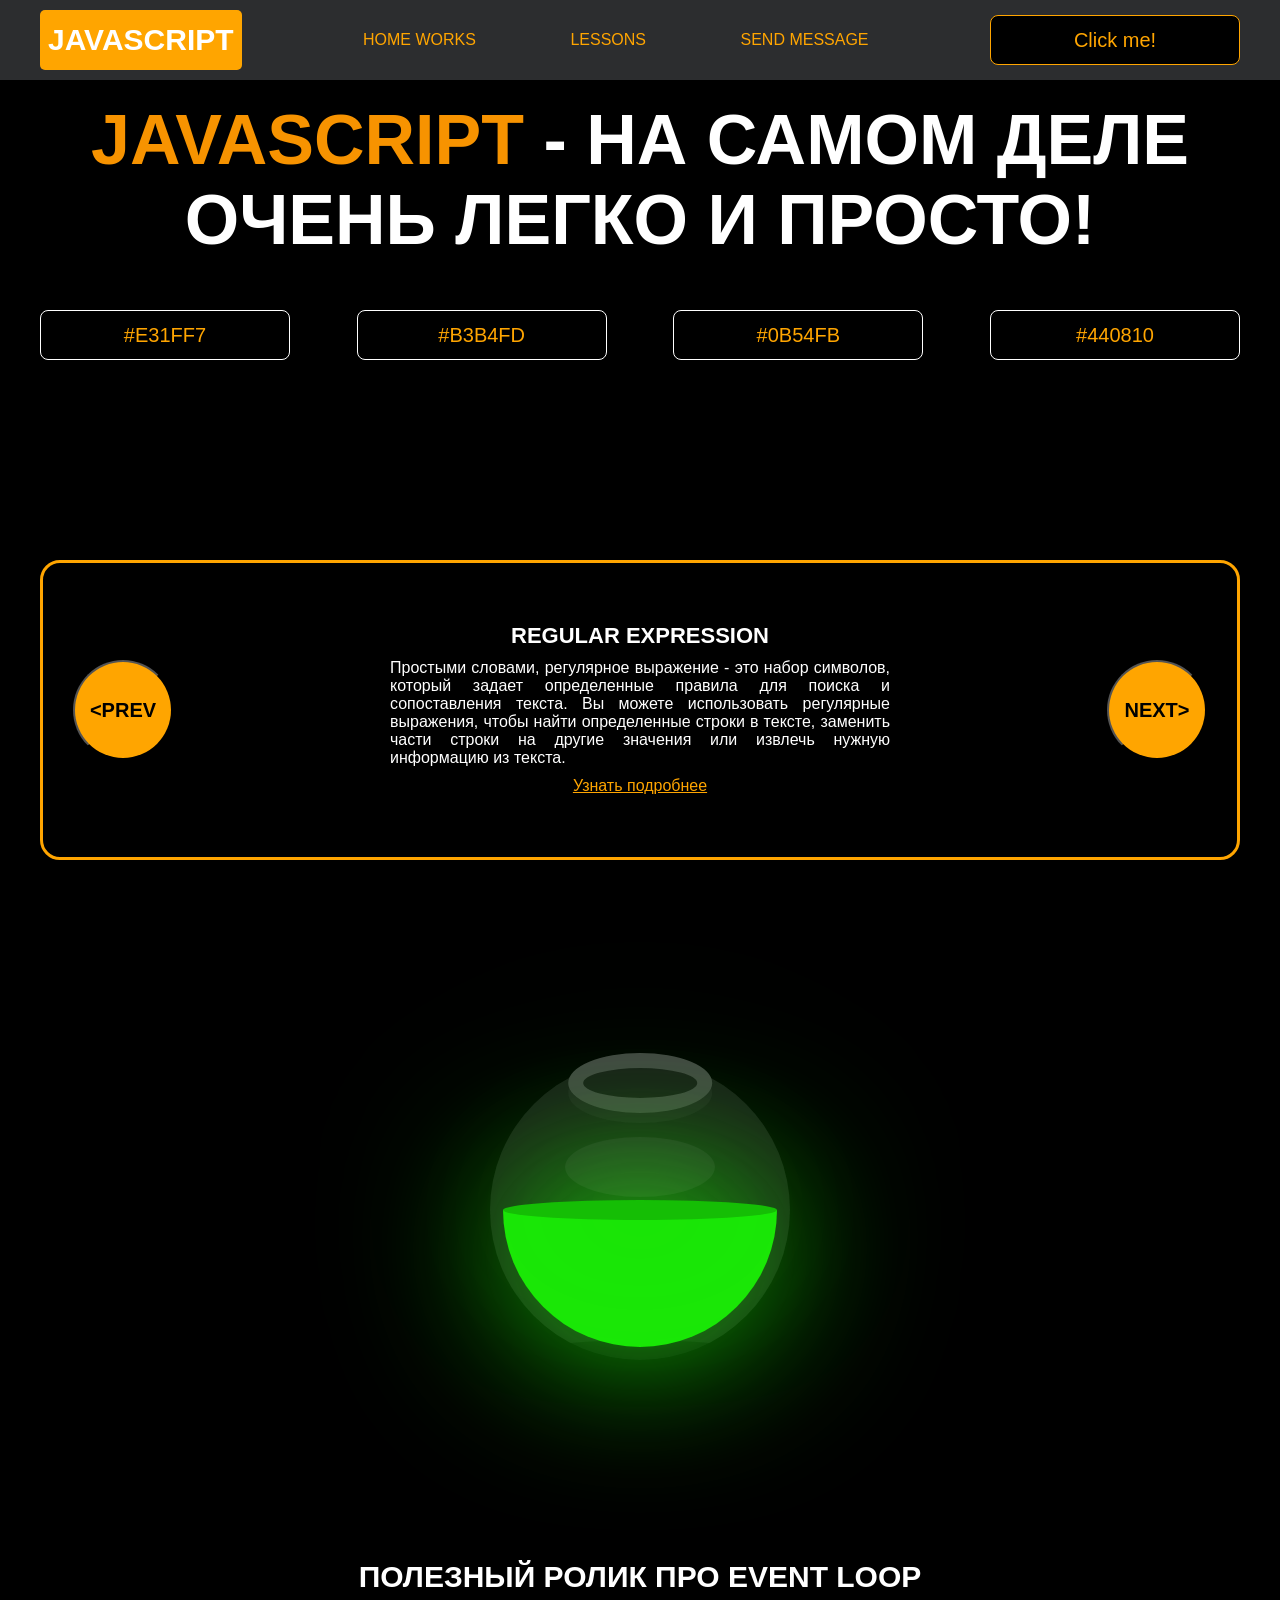
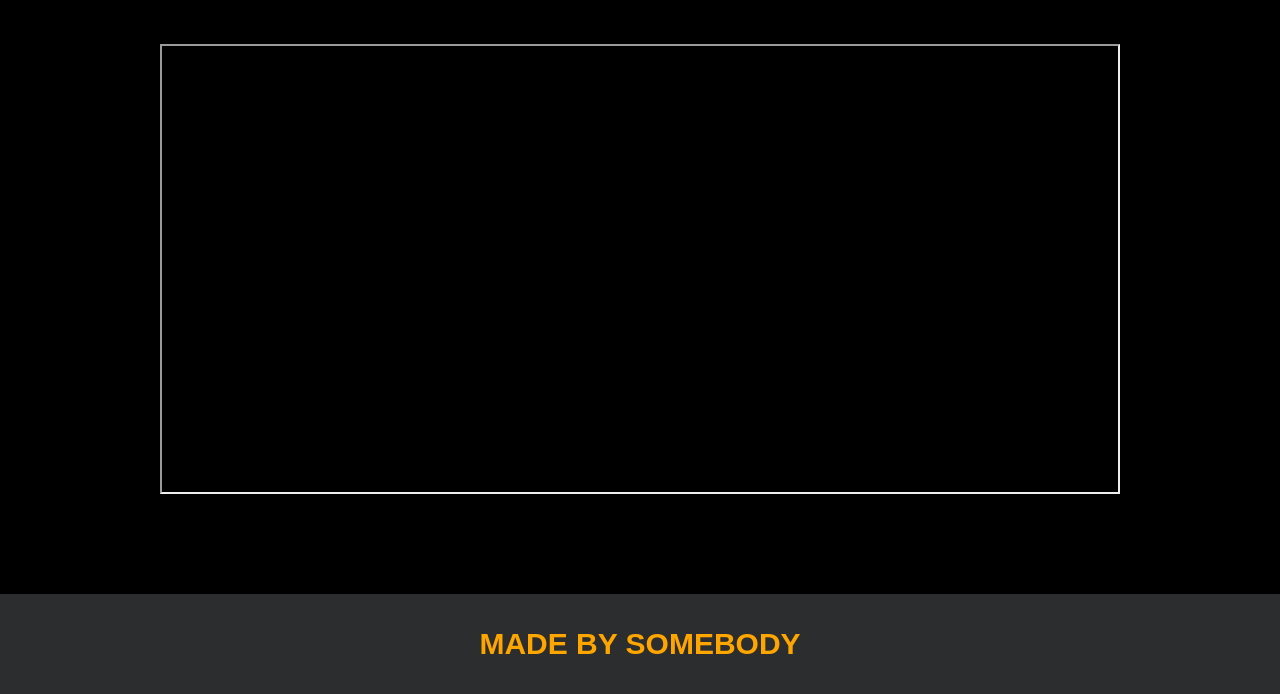
==== index.html @ 51d9f9fd "first commit" ====
<!DOCTYPE html>
<html lang="en">
<head>
    <meta charset="UTF-8">
    <title>Java Script</title>
    <link rel="stylesheet" href="css/style.css">
    <link rel="stylesheet" href="css/core.css">
</head>
<body>

<div class="wrapper">
    <div class="header">
        <div class="container">
            <div class="inner_header">
                <a href="index.html">
                    <div class="logotype">
                        <h2>JavaScript</h2>
                    </div>
                </a>
                <ul class="menu">
                    <li class="menu_link">
                        <a href="pages/home_works.html">Home Works</a>
                    </li>
                    <li class="menu_link">
                        <a href="pages/lessons.html">Lessons</a>
                    </li>
                    <li class="menu_link">
                        <a href="https://t.me/baked_toastt" target="_blank">Send message</a>
                    </li>
                </ul>
                <button class="btn" id="btn-get">Click me!</button>
            </div>
        </div>
    </div>

    <div class="main_block">
        <div class="container">
            <div class="inner_main">
                <h1><strong id="js-color">JavaScript</strong> - на самом деле очень легко и просто!</h1>
                <div class="colors-buttons">
                    <button class="btn btn-color"></button>
                    <button class="btn btn-color"></button>
                    <button class="btn btn-color"></button>
                    <button class="btn btn-color"></button>
                </div>
            </div>
        </div>
    </div>

    <div class="slider_block">
        <div class="container">
            <div class="inner_slider">
                <div class="slider">
                    <button class="btn-slide" id="prev">&lt;prev</button>
                    <div class="slide active_slide">
                        <div class="slide_card">
                            <h3>regular expression</h3>
                            <p>Простыми словами, регулярное выражение - это набор символов, который задает определенные правила для поиска и сопоставления текста. Вы можете использовать регулярные выражения, чтобы найти определенные строки в тексте, заменить части строки на другие значения или извлечь нужную информацию из текста.</p>
                            <a href="https://developer.mozilla.org/ru/docs/Web/JavaScript/Guide/Regular_expressions" target="_blank">Узнать подробнее</a>
                        </div>
                    </div>
                    <div class="slide">
                        <div class="slide_card">
                            <h3>recursion</h3>
                            <p>Простыми словами, рекурсия - это, когда функция делает повторяющиеся вызовы самой себя для решения задачи, пока не достигнет определенного условия выхода из рекурсии.</p>
                            <a href="https://learn.javascript.ru/recursion" target="_blank">Узнать подробнее</a>
                        </div>
                    </div>
                    <div class="slide">
                        <div class="slide_card">
                            <h3>json</h3>
                            <p>Простыми словами, JSON - это способ представления данных в виде текста, чтобы они могли быть легко поняты и использованы различными программами. Он использует простые правила для описания объектов и массивов, а также для представления простых типов данных, таких как строки, числа, логические значения и т.д.</p>
                            <a href="https://developer.mozilla.org/ru/docs/Learn/JavaScript/Objects/JSON" target="_blank">Узнать подробнее</a>
                        </div>
                    </div>
                    <div class="slide">
                        <div class="slide_card">
                            <h3>event loop</h3>
                            <p>Простыми словами, event loop похож на дежурного, который непрерывно проверяет, произошло ли какое-либо событие, и реагирует на него, когда оно происходит. Он имеет список задач, которые нужно выполнить, и он перебирает этот список событий одно за другим, обрабатывая каждое событие, когда оно наступает.</p>
                            <a href="https://highload.today/kak-ustroen-event-loop-v-javascript-parallelnaya-model-i-tsikl-sobytij/" target="_blank">Узнать подробнее</a>
                        </div>
                    </div>
                    <button class="btn-slide" id="next">next&gt;</button>
                </div>
            </div>
        </div>
    </div>

    <div class="bottle">
        <div class="container">
            <div class="bottle_inner">
                <a href="pages/monster.html">
                    <div class="bowl">
                        <div class="shadow"></div>
                        <div class="liquid"></div>

                    </div>
                </a>
            </div>
        </div>
    </div>

    <div class="block_video">
        <div class="container">
            <h3>Полезный ролик про Event Loop</h3>
            <div class="inner_block_video">
                <iframe width="80%" height="450" src="https://www.youtube.com/embed/zDlg64fsQow" title="YouTube video player" allow="autoplay; clipboard-write; encrypted-media; gyroscope; picture-in-picture; web-share" allowfullscreen></iframe>
            </div>
        </div>
    </div>

    <div class="footer">
        <div class="container">
            <a href="https://www.instagram.com/baked_toastt/" target="_blank">
                <div class="inner_footer">
                    <h2>Made by Somebody</h2>
                </div>
            </a>
        </div>
    </div>
</div>

<div class="modal">
    <div class="modal_dialog">
        <div class="modal_content">
            <form action="#">
                <div class="modal_close">&#10006;</div>
                <div class="modal_title">Мы свяжемся с вами как можно быстрее!</div>
                <label>
                    <input
                        required
                        placeholder="Ваше имя"
                        name="name"
                        type="text"
                        class="modal_input"
                    >
                </label>
                <label>
                    <input
                        required
                        placeholder="Ваш номер телефона"
                        name="phone"
                        type="text"
                        class="modal_input"
                    >
                </label>
                <button class="btn btn_dark btn_min">Перезвонить мне</button>
            </form>
        </div>
    </div>
</div>

</body>
<script src="js/main.js"></script>
<script src="js/modal.js"></script>
</html>
---- css/style.css ----
/* HEADER */

.header {
    height: 80px;
    background: #2c2d2f;
    display: flex;
    align-items: center;
    width: 100%;
    position: fixed;
    top: 0;
    z-index: 2;
}

.inner_header {
    height: 100%;
    display: flex;
    align-items: center;
    justify-content: space-between;
}

/* LOGOTYPE */

.logotype {
    display: flex;
    align-items: center;
    justify-content: center;
    font-size: 22px;
    height: 60px;
    width: fit-content;
    background: var(--orange);
    padding: 8px;
    color: white;
    border-radius: 5px;
    cursor: pointer;
}

/* HEADER MENU */

.menu {
    display: flex;
    justify-content: space-around;
    width: 600px;
}

.menu_link a {
    color: var(--orange);
    text-transform: uppercase;
}

.menu_link a:hover {
    text-decoration: underline;
}

/* MAIN BLOCK */

.main_block {
    padding: 100px 0;
    background: black;
}

/* BUTTONS COLOR PICKER */

.colors-buttons {
    display: flex;
    justify-content: space-between;
    margin-top: 50px;
}

.btn-color {
    border-radius: 20px;
    border-color: white !important;
}

/* FOOTER */

.footer {
    background: #2c2d2f;
    width: 100%;
}

.inner_footer {
    display: flex;
    align-items: center;
    justify-content: center;
    height: 100px;
}

.footer h2 {
    text-transform: uppercase;
    color: var(--orange);
    font-weight: 600;
}


/* SLIDER BLOCK */

.slider_block {
    padding: 100px 0;
    background: black;
}

.slider {
    position: relative;
    width: 100%;
    height: 300px;
    overflow: hidden;
    border: 3px solid var(--orange);
    border-radius: 20px;
    display: flex;
    align-items: center;
    justify-content: space-between;
    padding: 0 30px;
}

.slide {
    position: absolute;
    top: 60px;
    left: 0;
    width: 100%;
    height: 100%;
    display: none;
    transition: opacity 0.5s ease-in-out;
}

.slide_card {
    color: white;
    margin: 0 auto;
    width: 500px;
    text-align: center;
}

.slide_card h3 {
    color: white;
    text-transform: uppercase;
    font-size: 22px;
}

.slide_card p {
    font-size: 16px;
    text-align: justify;
    margin: 10px 0;
}

.slide_card a {
    color: var(--orange);
    text-decoration: underline;
}

.slide.active_slide {
    display: block;
}

/* VIDEO BLOCK */

.block_video {
    background: black;
    padding: 100px 0;
}

.inner_block_video {
    display: flex;
    justify-content: center;
    margin-top: 50px;
}

/* MODAL */

.modal {
    position: fixed;
    height: 100%;
    width: 100%;
    top: 0;
    left: 0;
    z-index: 2;
    background: rgba(0, 0, 0, 0.5);
    backdrop-filter: blur(10px);
    display: none;
}

.modal_dialog {
    max-width: 500px;
    margin: 200px auto;
}

.modal_content {
    position: relative;
    width: 100%;
    padding: 40px;
    background-color: black;
    border: 2px solid var(--orange);
    border-radius: 4px;
    max-height: 80vh;
    overflow-y: auto;
}

.modal_content form {
    display: flex;
    flex-direction: column;
    align-items: center;
}

.modal_close {
    position: absolute;
    top: 8px;
    right: 14px;
    font-size: 30px;
    color: red;
    opacity: 0.5;
    font-weight: 700;
    border: none;
    background-color: transparent;
    cursor: pointer;
}

.modal_title {
    text-align: center;
    font-size: 22px;
    text-transform: uppercase;
    color: white;
}

.modal_content label, .btn_min {
    width: 100% !important;
    margin-top: 10px;
}

.modal_content input {
    width: 100%;
}

/*-------BOTTLE-------*/

.bottle {
    background: black;
    padding: 100px 0;
}

.bottle_inner {
    display: flex;
    justify-content: center;
    align-items: center;
}

.bowl {
    position: relative;
    width: 300px;
    height: 300px;
    background: rgba(255, 255, 255, 0.1);
    border-radius: 50%;
    border: 8px solid transparent;
    animation: animate 5s linear infinite;
    transform-origin: bottom center;
}

@keyframes animate {
    0% {
        transform: rotate(0deg);
    }
    25% {
        transform: rotate(22deg);
    }
    50% {
        transform: rotate(0deg);
    }
    75% {
        transform: rotate(-22deg);
    }
    100% {
        filter: hue-rotate(360deg);
    }
}

.bowl::before {
    content: "";
    position: absolute;
    top: -15px;
    left: 50%;
    transform: translateX(-50%);
    width: 40%;
    height: 30px;
    border: 15px solid #444;
    border-radius: 50%;
    box-shadow: 0 10px #222;

}

.bowl::after {
    content: "";
    position: absolute;
    top: 35%;
    left: 50%;
    transform: translate(-50%, -50%);
    width: 150px;
    height: 60px;
    background: rgba(255, 255, 255, 0.05);
    transform-origin: center;
    animation: animatebowlshadow 5s linear infinite;
    border-radius: 50%;
    animation-play-state: running;

}


@keyframes animatebowlshadow {
    0% {
        left: 50%;
        width: 150px;
        height: 60px;
    }
    25% {
        left: 55%;
        width: 140px;
        height: 65px;
    }
    50% {
        left: 50%;
        width: 150px;
        height: 60px;
    }
    75% {
        left: 45%;
        width: 140px;
        height: 65px;
    }
    100% {


    }
}


.liquid {
    position: absolute;
    top: 50%;
    left: 5px;
    right: 5px;
    bottom: 5px;
    background: #1ae907;
    border-bottom-left-radius: 150px;
    border-bottom-right-radius: 150px;
    filter: drop-shadow(0 0 80px #1ae907);
    transform-origin: top center;
    animation: animateliquid 5s linear infinite;
    animation-play-state: running;
}

@keyframes animateliquid {
    0% {
        transform: rotate(0deg);
    }
    25% {
        transform: rotate(-22deg);
    }
    30% {
        transform: rotate(-23deg);
    }
    50% {
        transform: rotate(0deg);
    }
    75% {
        transform: rotate(22deg);
    }
    80% {
        transform: rotate(23deg);
    }
    100% {
        transform: rotate(0deg);
    }


}

.liquid::before {
    content: "";
    position: absolute;
    top: -10px;
    width: 100%;
    height: 20px;
    background: #15be05;
    border-radius: 50%;
    filter: drop-shadow(0 0 80px #15be05);
}

.shadow {
    position: absolute;
    top: calc(50% + 150px);
    left: 50%;
    transform: translate(-50%, -50%);
    width: 260px;
    height: 40px;
    background: rgba(0, 0, 0, 0.5);
    border-radius: 50%;
    animation: animateshadow 5s linear infinite;
    animation-play-state: running;

}

@keyframes animateshadow {
    0% {
        left: 50%;
        width: 260px;
        height: 40px;
        top: calc(50% + 150px);

    }

    25% {
        left: 55%;
        width: 265px;
        height: 30px;
        top: calc(50% + 130px);

    }
    50% {
        left: 50%;
        width: 260px;
        height: 40px;
        top: calc(50% + 150px);

    }
    75% {
        left: 45%;
        width: 265px;
        height: 30px;
        top: calc(50% + 130px);

    }
    100% {
    }
}
---- css/core.css ----
* {
    margin: 0;
    padding: 0;
    box-sizing: border-box;
}
.container {
    width: 1200px;
    margin: 0 auto;
}

body {
    font-family: "Britannic Bold", sans-serif;
    background: #c2d0d0;
}

.btn {
    width: 250px;
    height: 50px;
    font-size: 20px;
    cursor: pointer;
    border: 1px solid var(--orange);
    background: black;
    color: var(--orange);
    border-radius: 8px;
}

.btn:hover {
    background: #414349;
}

.btn:active {
    background: #56585D;
    border: 2px solid var(--orange);
}

a {
    text-decoration: none;
}

li {
    list-style: none;
}

h1 {
    text-align: center;
    font-size: 70px;
    color: white;
    margin: 0 auto;
    text-transform: uppercase;
    font-weight: 600;
}

h2 {
    text-align: center;
    font-size: 30px;
    color: white;
    margin: 0 auto;
    text-transform: uppercase;
    font-weight: 600;
}

h3 {
    text-align: center;
    font-size: 30px;
    color: white;
    margin: 0 auto;
    text-transform: uppercase;
    font-weight: 600;
}

h4 {
    font-size: 24px;
    color: white;
    text-transform: uppercase;
    font-weight: 600;
}

strong {
    color: #F79300;
}

label {
    font-size: 24px;
    color: var(--orange);
}

input {
    width: 350px;
    height: 50px;
    font-size: 20px;
    padding-left: 5px;
    color: var(--orange);
    background: black;
    border: 2px solid var(--orange);
}

.checker {
    color: white;
    font-size: 30px;
}

.btn-slide {
    display: block;
    width: 100px;
    height: 100px;
    background: var(--orange);
    color: black;
    font-size: 20px;
    text-transform: uppercase;
    border-radius: 50%;
    font-weight: 800;
    z-index: 1;
}

.btn-slide:hover {
    background: #b68733 !important;
    cursor: pointer;
    color: white;
}

:root {
    --orange: orange;
    --black: black;
}
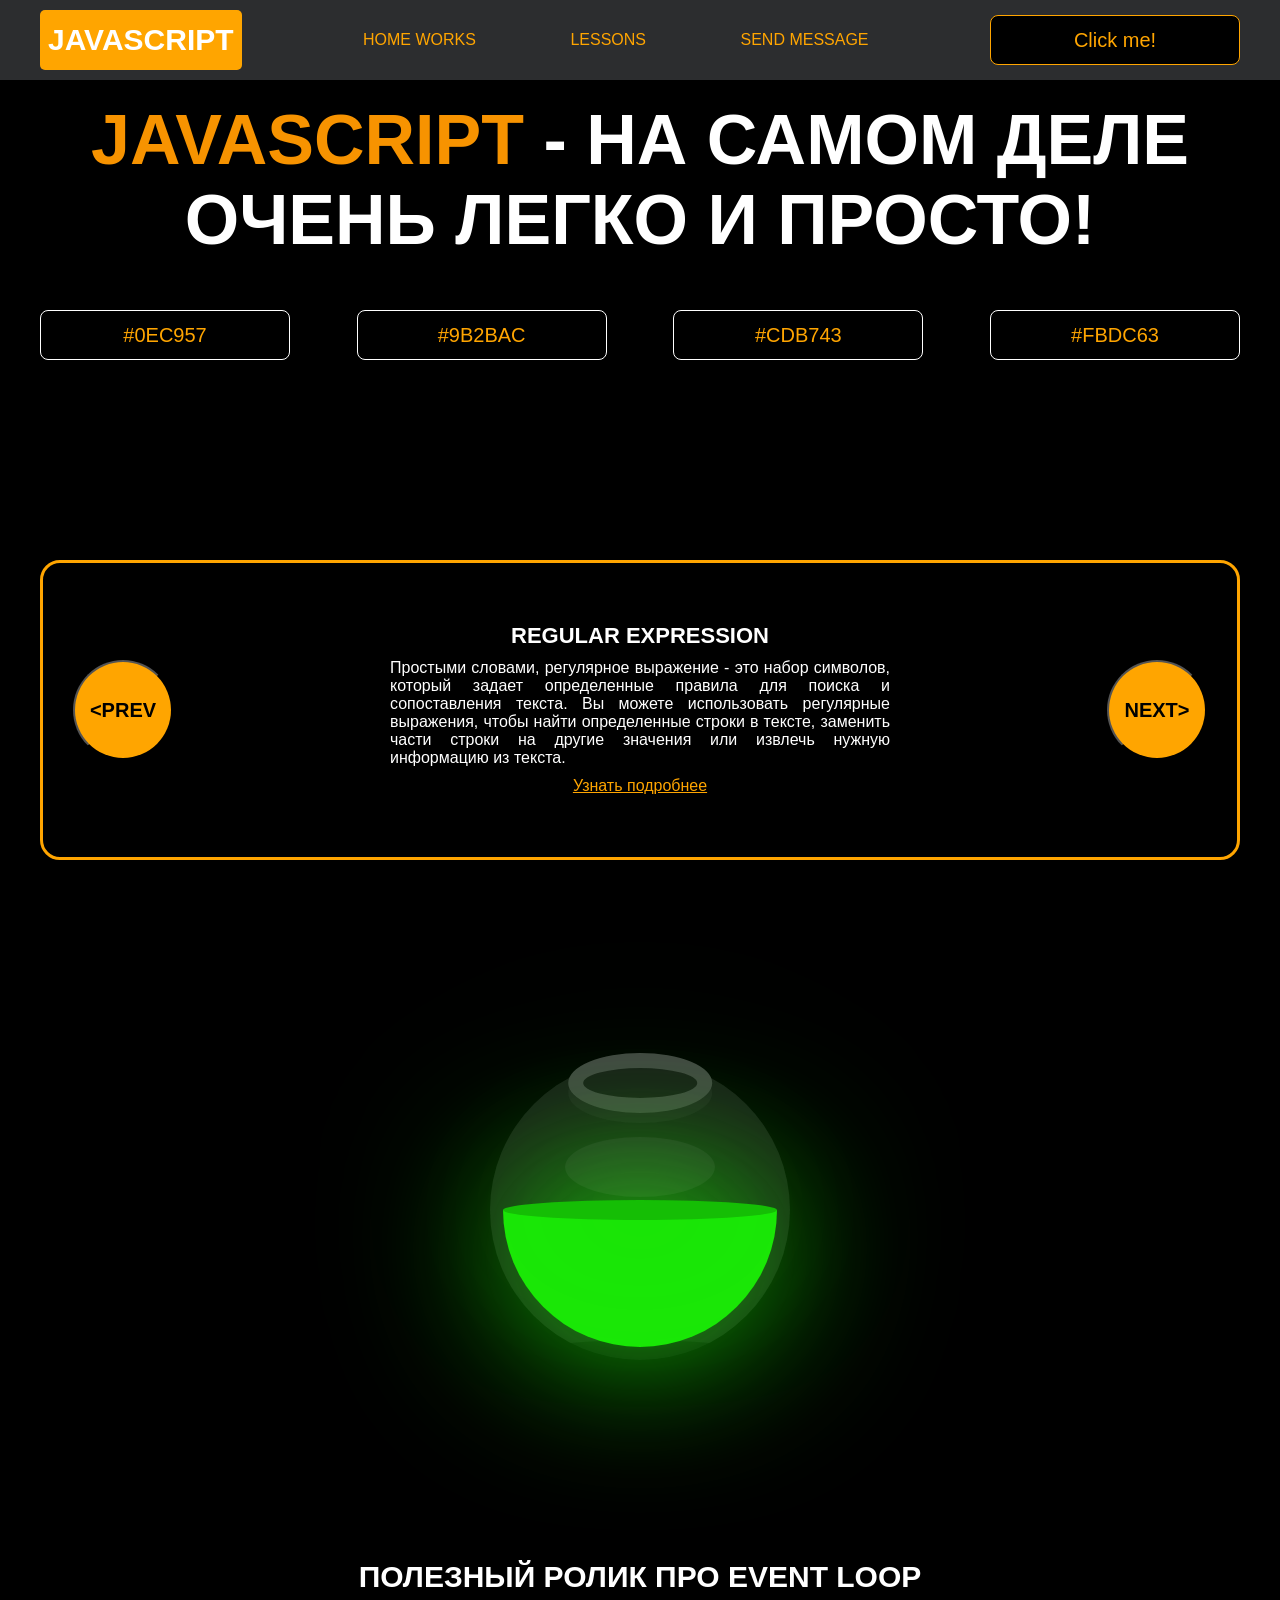
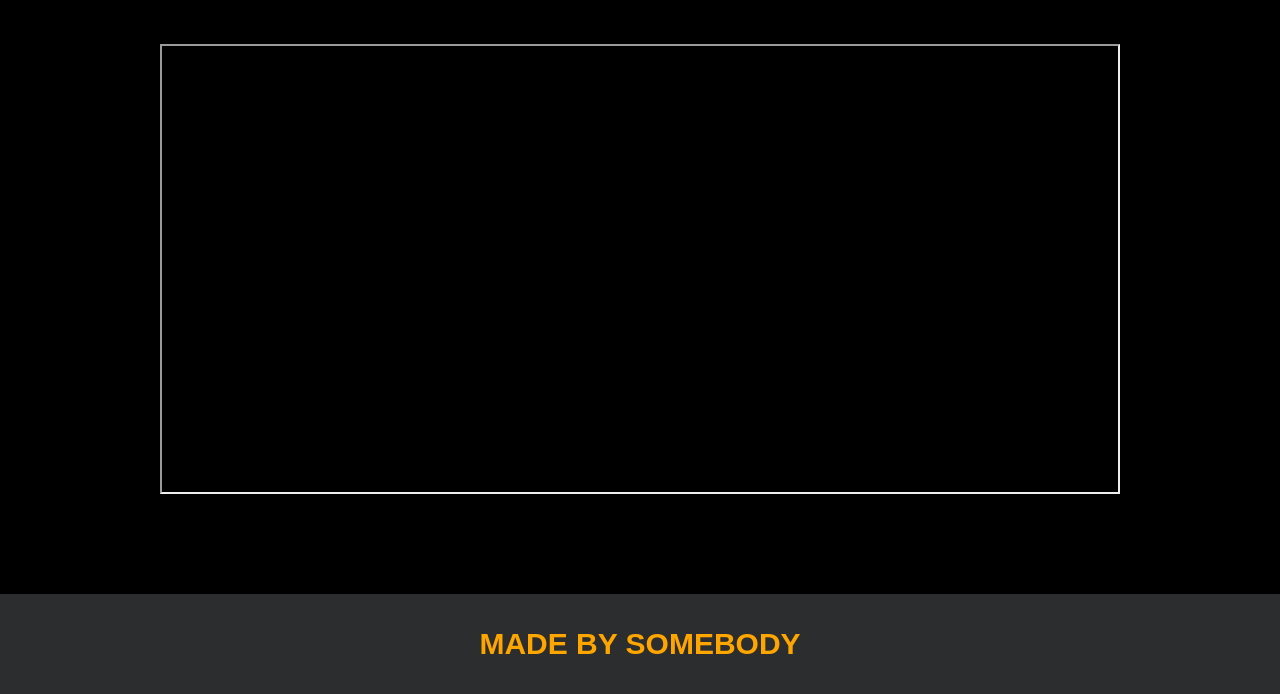
==== commit aa437730: "lesson3" ====
--- a/index.html
+++ b/index.html
@@ -12,7 +12,7 @@
     <div class="header">
         <div class="container">
             <div class="inner_header">
-                <a href="index.html">
+                <a href="index.html" >
                     <div class="logotype">
                         <h2>JavaScript</h2>
                     </div>
